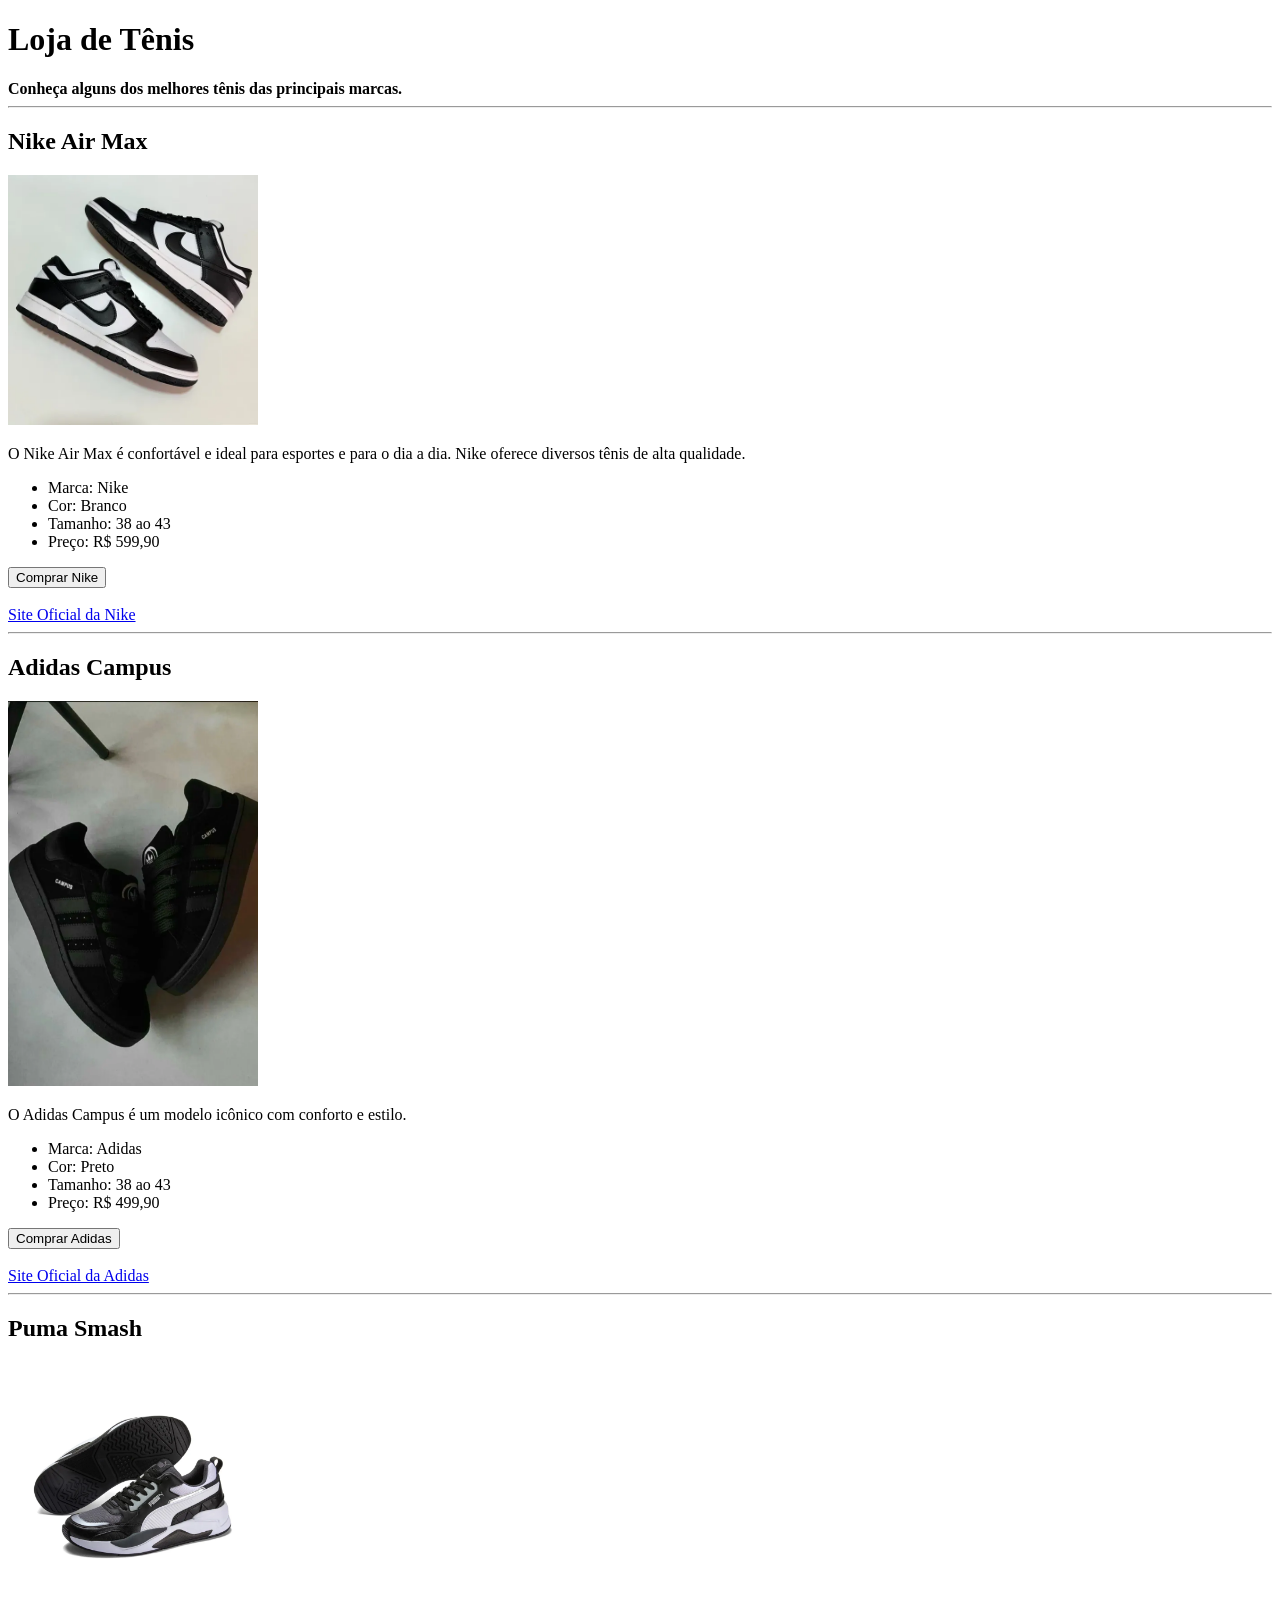
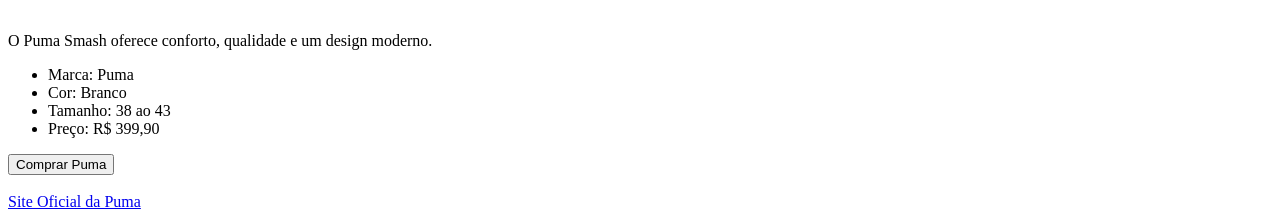
==== Loja de Tenis/index.html @ 2e50f8cc "/Rascunhos" ====
<!DOCTYPE html>
<html lang="pt-BR">

<head>
    <meta charset="UTF-8">
    <title>Loja de Tênis</title>
</head>

<body>

    <h1>Loja de Tênis</h1>

    <strong>Conheça alguns dos melhores tênis das principais marcas.</strong>

    <hr>

    <h2>Nike Air Max</h2>

    <img src="nike.jpg" alt="Tênis Nike" width="250">

    <p>O Nike Air Max é confortável e ideal para esportes e para o dia a dia.
        Nike oferece diversos tênis de alta qualidade.</p>

    <ul>
        <li>Marca: Nike</li>
        <li>Cor: Branco</li>
        <li>Tamanho: 38 ao 43</li>
        <li>Preço: R$ 599,90</li>
    </ul>

    <a href="https://www.nike.com/br" target="_blank">
        <button>Comprar Nike</button>
    </a>

    <br><br>

    <a href="https://www.nike.com/br" target="_blank" rel="noopener noreferrer">
        Site Oficial da Nike
    </a>

    <hr>

    <h2>Adidas Campus</h2>

    <img src="adidas.jpg" alt="Tênis Adidas" width="250">

    <p>O Adidas Campus é um modelo icônico com conforto e estilo.</p>

    <ul>
        <li>Marca: Adidas</li>
        <li>Cor: Preto</li>
        <li>Tamanho: 38 ao 43</li>
        <li>Preço: R$ 499,90</li>
    </ul>

    <a href="https://www.adidas.com.br" target="_blank">
        <button>Comprar Adidas</button>
    </a>

    <br><br>

    <a href="https://www.adidas.com.br" target="_blank" rel="noopener noreferrer">
        Site Oficial da Adidas
    </a>

    <hr>

    <h2>Puma Smash </h2>

    <img src="puma.jpg" alt="Tênis Puma" width="250">

    <p>O Puma Smash oferece conforto, qualidade e um design moderno.</p>

    <ul>
        <li>Marca: Puma</li>
        <li>Cor: Branco</li>
        <li>Tamanho: 38 ao 43</li>
        <li>Preço: R$ 399,90</li>
    </ul>

    <a href="https://br.puma.com" target="_blank">
        <button>Comprar Puma</button>
    </a>

    <br><br>

    <a href="https://br.puma.com" target="_blank" rel="noopener noreferrer">
        Site Oficial da Puma
    </a>

</body>

</html>
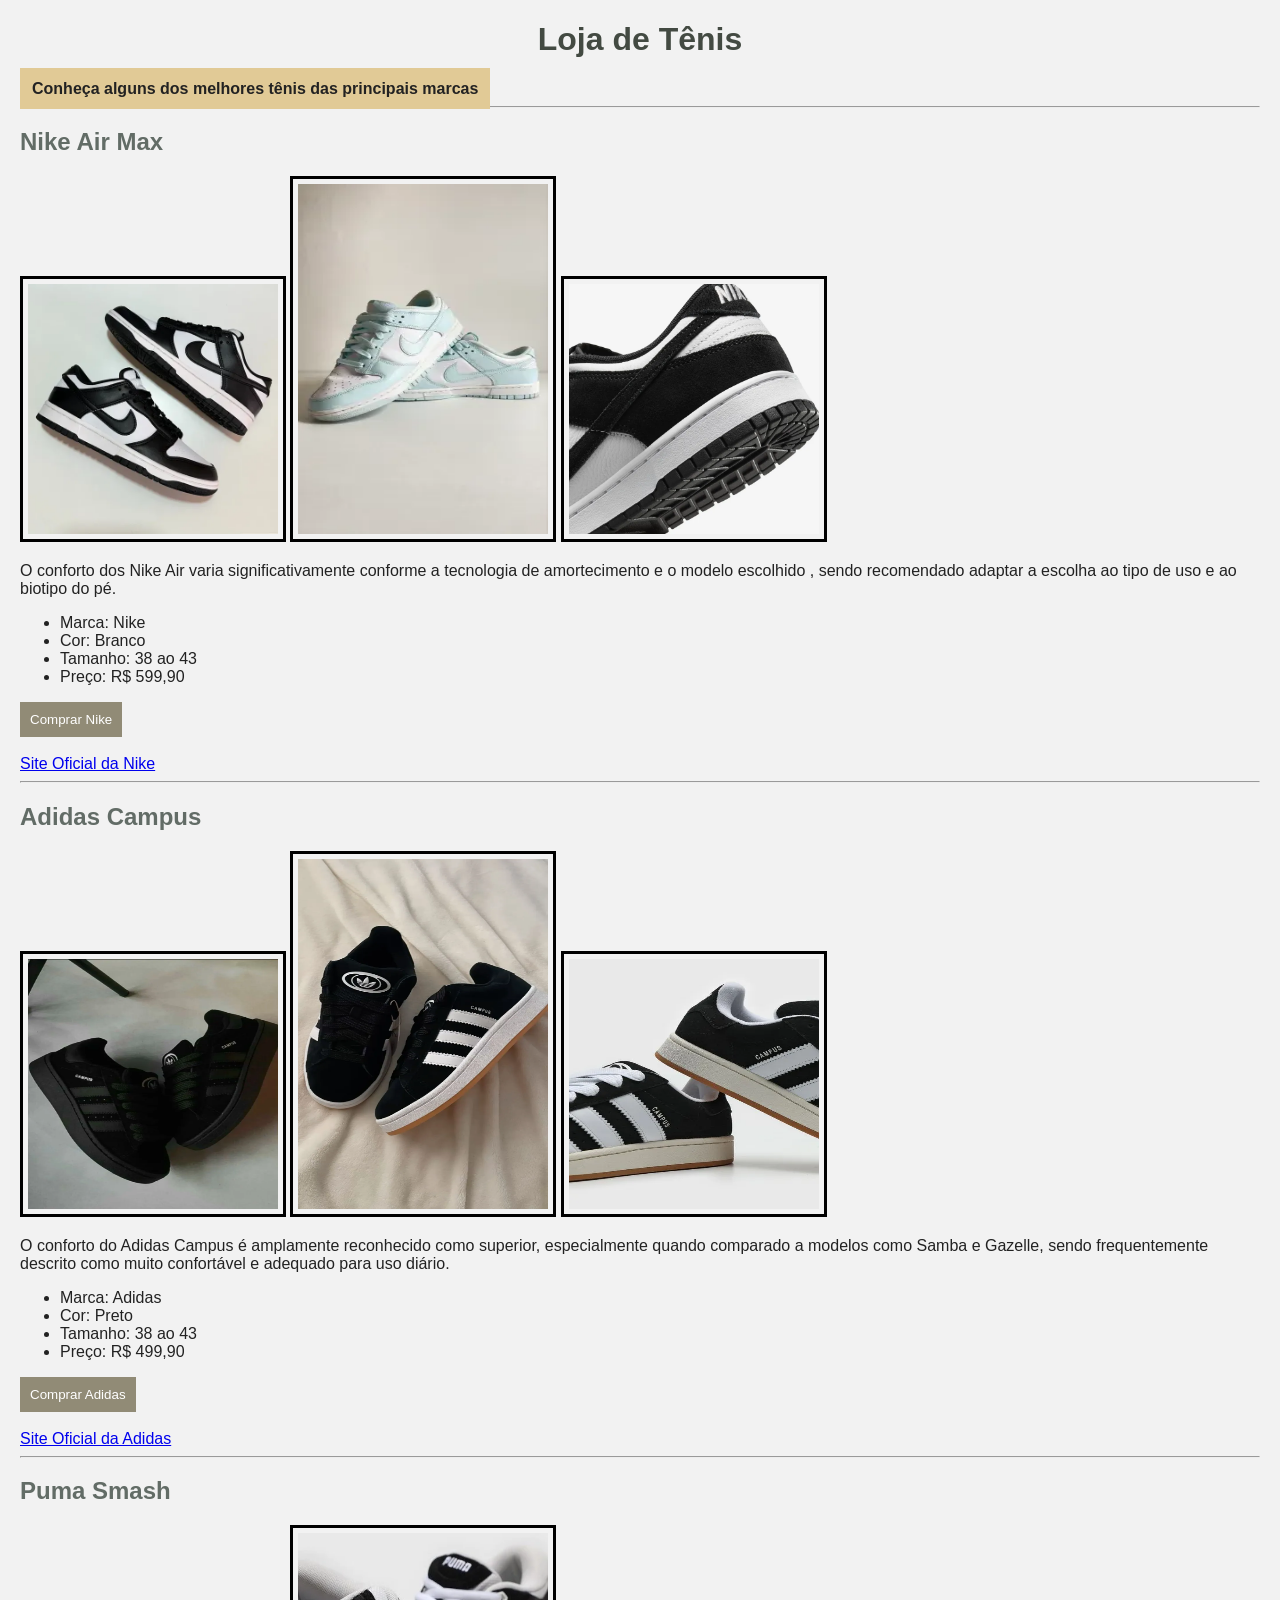
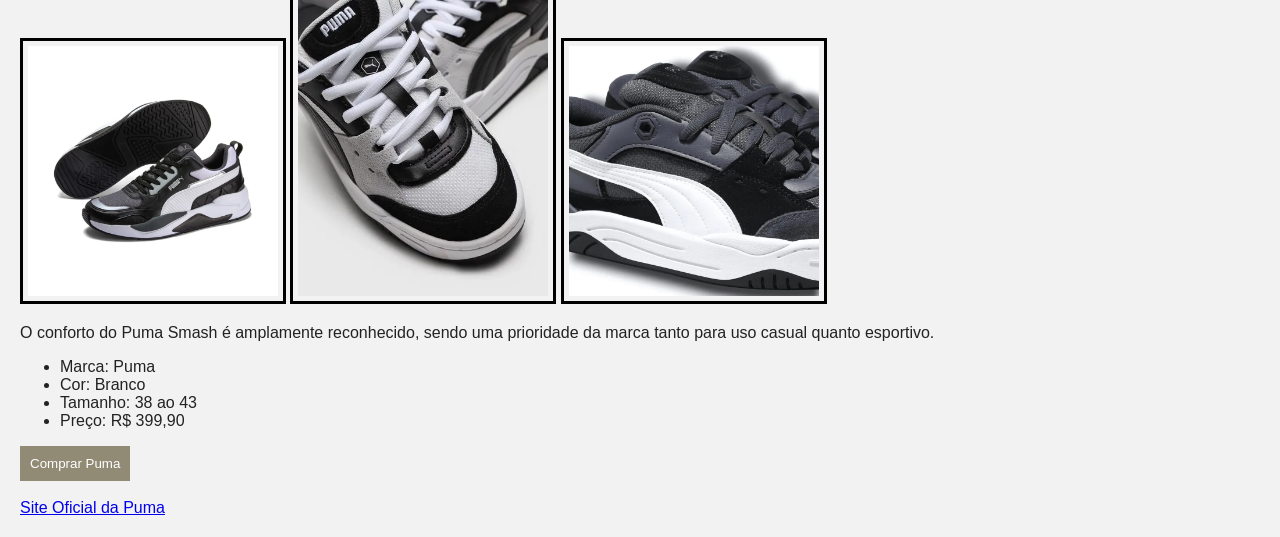
==== commit 28a5c21b: "Loja de Tenis color" ====
--- a/Loja de Tenis/index.html
+++ b/Loja de Tenis/index.html
@@ -9,17 +9,18 @@
 <body>
 
     <h1>Loja de Tênis</h1>
-
-    <strong>Conheça alguns dos melhores tênis das principais marcas.</strong>
-
+<strong class="destaque"> Conheça alguns dos melhores tênis das principais marcas </strong>
+   
     <hr>
 
     <h2>Nike Air Max</h2>
 
-    <img src="nike.jpg" alt="Tênis Nike" width="250">
+    <img src="nike.jpg" alt="Tênis Nike" width="250">      <img src="nike11.jpg" alt="Tênis Nike" width="250" height="350">   <img src="nike2.jpg" alt="Tênis Nike" width="250" height="250">
 
-    <p>O Nike Air Max é confortável e ideal para esportes e para o dia a dia.
-        Nike oferece diversos tênis de alta qualidade.</p>
+    <p> O conforto dos Nike Air varia significativamente conforme a tecnologia de amortecimento e o modelo escolhido
+        , sendo recomendado adaptar a escolha ao tipo de uso e ao biotipo do pé. 
+
+</p>
 
     <ul>
         <li>Marca: Nike</li>
@@ -42,9 +43,11 @@
 
     <h2>Adidas Campus</h2>
 
-    <img src="adidas.jpg" alt="Tênis Adidas" width="250">
+    <img src="adidas.jpg" alt="Tênis Adidas" width="250" height="250">  <img src="adida.jpg" alt="Tênis Adidas" width="250" height="350">  <img src="adid.jpg" alt="Tênis Adidas" width="250" height="250">
 
-    <p>O Adidas Campus é um modelo icônico com conforto e estilo.</p>
+    <p>O conforto do Adidas Campus é amplamente reconhecido como superior,
+         especialmente quando comparado a modelos como Samba e Gazelle,
+         sendo frequentemente descrito como muito confortável e adequado para uso diário.</p>
 
     <ul>
         <li>Marca: Adidas</li>
@@ -67,9 +70,10 @@
 
     <h2>Puma Smash </h2>
 
-    <img src="puma.jpg" alt="Tênis Puma" width="250">
+    <img src="puma.jpg" alt="Tênis Puma" width="250">  <img src="puma2.jpg" alt="Tênis Puma" width="250"> <img src="puma1.jpg" alt="Tênis Puma" width="250" height="250">
 
-    <p>O Puma Smash oferece conforto, qualidade e um design moderno.</p>
+    <p> O conforto do Puma Smash é amplamente reconhecido,
+         sendo uma prioridade da marca tanto para uso casual quanto esportivo.</p>
 
     <ul>
         <li>Marca: Puma</li>
@@ -90,4 +94,8 @@
 
 </body>
 
-</html>+</html>
+
+<head>
+    <link rel="stylesheet" href="style.css">
+</head>
--- a/Loja de Tenis/style.css
+++ b/Loja de Tenis/style.css
@@ -0,0 +1,34 @@
+body {
+    background-color: #f2f2f2;
+    color: #222;
+    font-family: Arial, sans-serif;
+    margin: 20px;
+}
+
+h1 {
+    color: #434A42;
+    text-align: center;
+}
+
+h2 {
+    color: #626C66;
+}
+
+img {
+    border: 3px solid rgb(0, 0, 0);
+    padding: 5px;
+}
+
+button {
+    background-color: #918B76;
+    color: white;
+    padding: 10px;
+    border: none;
+}
+
+.destaque {
+    background-color: #E1CA96;
+    border: 2px solid #E1CA96;
+    padding: 10px;
+    margin: 15px 0;
+}
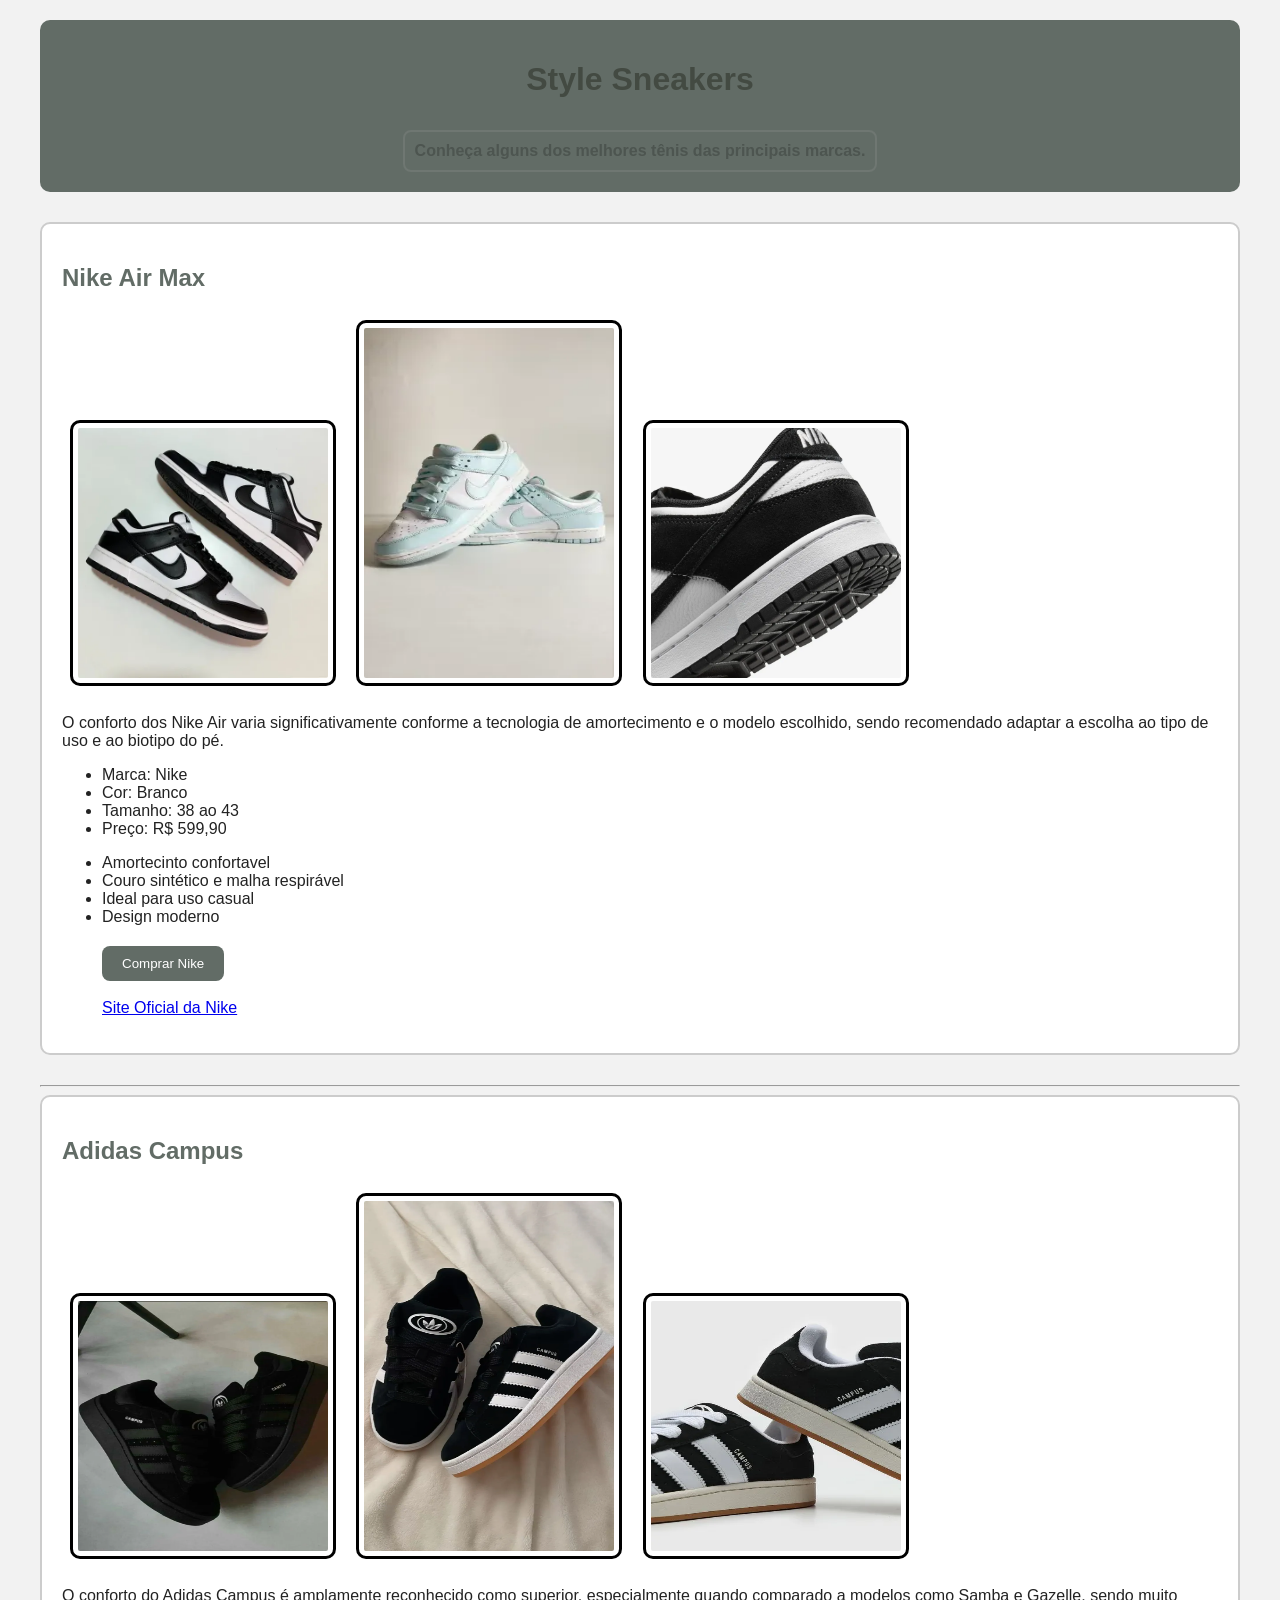
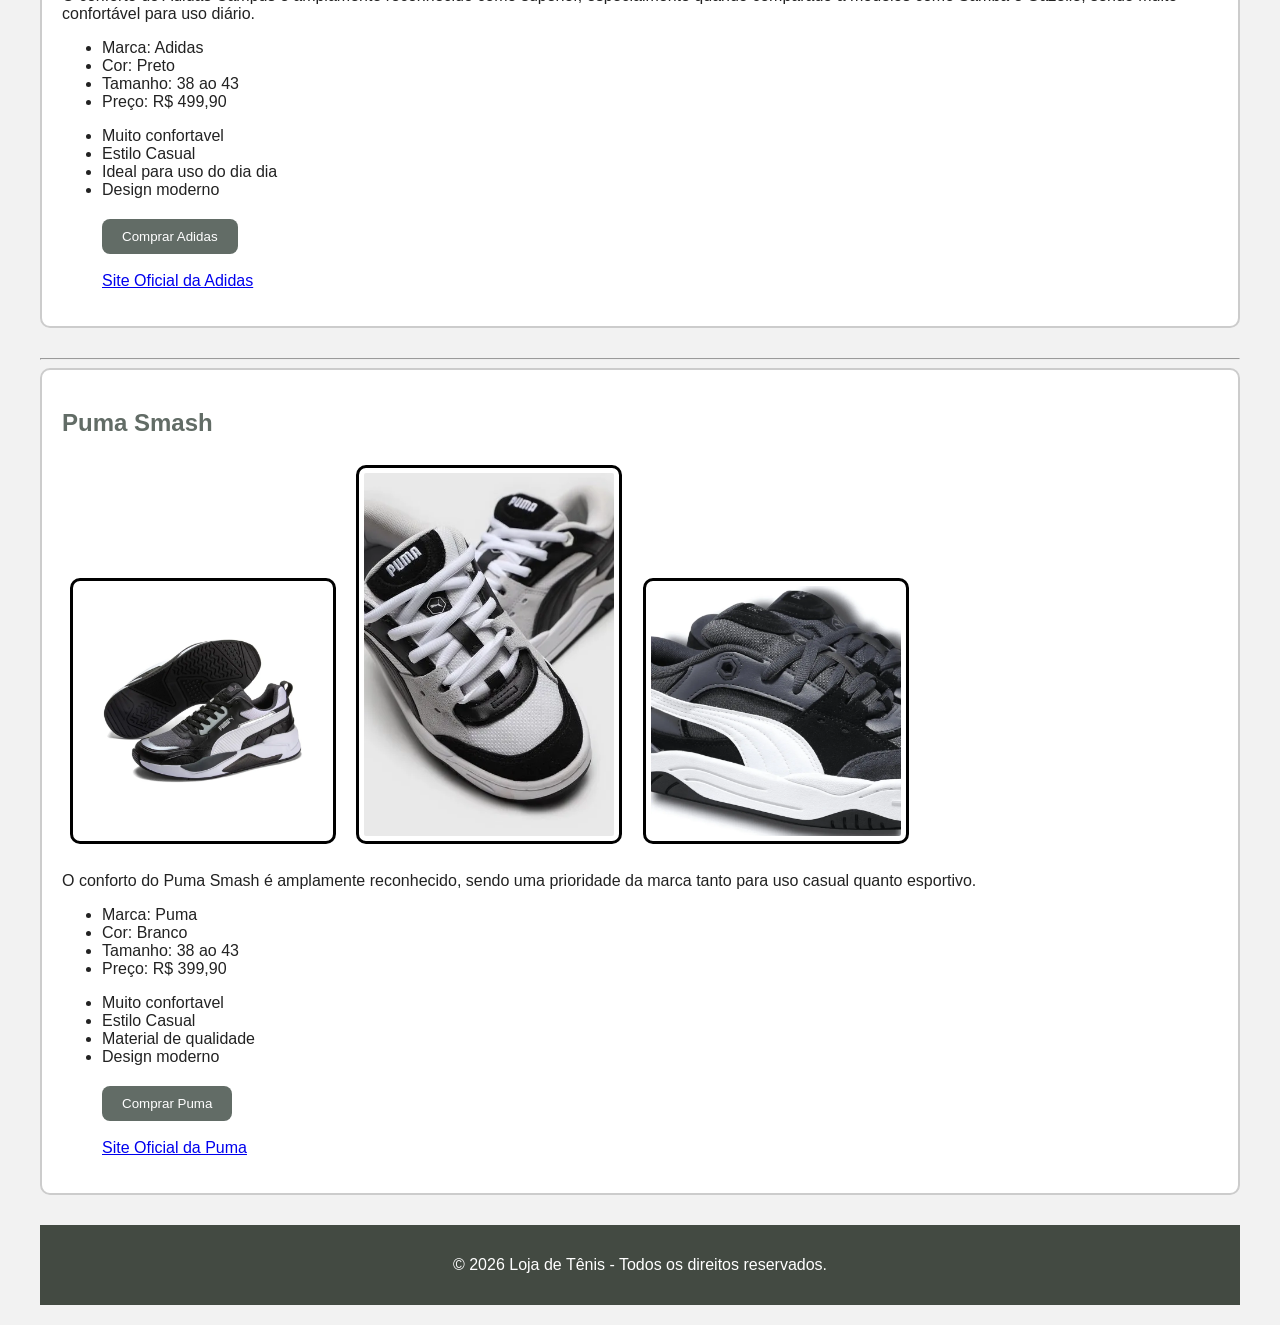
==== commit 232834b9: "Style Sneackers" ====
--- a/Loja de Tenis/index.html
+++ b/Loja de Tenis/index.html
@@ -3,99 +3,142 @@
 
 <head>
     <meta charset="UTF-8">
-    <title>Loja de Tênis</title>
+    <title>Style Sneakers</title>
+    <link rel="stylesheet" href="style.css">
 </head>
 
 <body>
 
-    <h1>Loja de Tênis</h1>
-<strong class="destaque"> Conheça alguns dos melhores tênis das principais marcas </strong>
-   
-    <hr>
+    <header id="topo">
+        <h1>Style Sneakers</h1>
 
-    <h2>Nike Air Max</h2>
+        <strong class="destaque">
+            Conheça alguns dos melhores tênis das principais marcas.
+        </strong>
+    </header>
 
-    <img src="nike.jpg" alt="Tênis Nike" width="250">      <img src="nike11.jpg" alt="Tênis Nike" width="250" height="350">   <img src="nike2.jpg" alt="Tênis Nike" width="250" height="250">
+    <main>
 
-    <p> O conforto dos Nike Air varia significativamente conforme a tecnologia de amortecimento e o modelo escolhido
-        , sendo recomendado adaptar a escolha ao tipo de uso e ao biotipo do pé. 
+        <div  class="produto">
 
-</p>
+            <h2>Nike Air Max</h2>
 
-    <ul>
-        <li>Marca: Nike</li>
-        <li>Cor: Branco</li>
-        <li>Tamanho: 38 ao 43</li>
-        <li>Preço: R$ 599,90</li>
-    </ul>
+            <img src="nike.jpg" alt="Tênis Nike" width="250">
+            <img src="nike11.jpg" alt="Tênis Nike" width="250" height="350">
+            <img src="nike2.jpg" alt="Tênis Nike" width="250" height="250">
 
-    <a href="https://www.nike.com/br" target="_blank">
-        <button>Comprar Nike</button>
-    </a>
+            <p>
+                O conforto dos Nike Air varia significativamente conforme a tecnologia de amortecimento e o modelo escolhido, sendo recomendado adaptar a escolha ao tipo de uso e ao biotipo do pé.
+            </p>
 
-    <br><br>
+            <ul>
+                <li>Marca: Nike</li>
+                <li>Cor: Branco</li>
+                <li>Tamanho: 38 ao 43</li>
+                <li>Preço: R$ 599,90</li>
+            </ul>
+            <ul>
+                <li> Amortecinto confortavel</li>
+                <li> Couro sintético e malha respirável</li>
+                <li> Ideal para uso casual </li>
+                <li> Design moderno </li>
 
-    <a href="https://www.nike.com/br" target="_blank" rel="noopener noreferrer">
-        Site Oficial da Nike
-    </a>
+            <a href="https://www.nike.com/br" target="_blank">
+                <button>Comprar Nike</button>
+            </a>
 
-    <hr>
+            <br><br>
 
-    <h2>Adidas Campus</h2>
+            <a href="https://www.nike.com/br" target="_blank">
+                Site Oficial da Nike
+            </a>
 
-    <img src="adidas.jpg" alt="Tênis Adidas" width="250" height="250">  <img src="adida.jpg" alt="Tênis Adidas" width="250" height="350">  <img src="adid.jpg" alt="Tênis Adidas" width="250" height="250">
+        </div >
 
-    <p>O conforto do Adidas Campus é amplamente reconhecido como superior,
-         especialmente quando comparado a modelos como Samba e Gazelle,
-         sendo frequentemente descrito como muito confortável e adequado para uso diário.</p>
+        <hr>
 
-    <ul>
-        <li>Marca: Adidas</li>
-        <li>Cor: Preto</li>
-        <li>Tamanho: 38 ao 43</li>
-        <li>Preço: R$ 499,90</li>
-    </ul>
+        <div  class="produto">
 
-    <a href="https://www.adidas.com.br" target="_blank">
-        <button>Comprar Adidas</button>
-    </a>
+            <h2>Adidas Campus</h2>
 
-    <br><br>
+            <img src="adidas.jpg" alt="Tênis Adidas" width="250" height="250">
+            <img src="adida.jpg" alt="Tênis Adidas" width="250" height="350">
+            <img src="adid.jpg" alt="Tênis Adidas" width="250" height="250">
 
-    <a href="https://www.adidas.com.br" target="_blank" rel="noopener noreferrer">
-        Site Oficial da Adidas
-    </a>
+            <p>
+                O conforto do Adidas Campus é amplamente reconhecido como superior, especialmente quando comparado a modelos como Samba e Gazelle, sendo muito confortável para uso diário.
+            </p>
 
-    <hr>
+            <ul>
+                <li>Marca: Adidas</li>
+                <li>Cor: Preto</li>
+                <li>Tamanho: 38 ao 43</li>
+                <li>Preço: R$ 499,90</li>
+            </ul>
+            <ul>
+                <li> Muito confortavel</li>
+                <li> Estilo Casual</li>
+                <li> Ideal para uso do dia dia </li>
+                <li> Design moderno </li>
+            <a href="https://www.adidas.com.br" target="_blank">
+                <button>Comprar Adidas</button>
+            </a>
 
-    <h2>Puma Smash </h2>
+            <br><br>
 
-    <img src="puma.jpg" alt="Tênis Puma" width="250">  <img src="puma2.jpg" alt="Tênis Puma" width="250"> <img src="puma1.jpg" alt="Tênis Puma" width="250" height="250">
+            <a href="https://www.adidas.com.br" target="_blank">
+                Site Oficial da Adidas
+            </a>
 
-    <p> O conforto do Puma Smash é amplamente reconhecido,
-         sendo uma prioridade da marca tanto para uso casual quanto esportivo.</p>
+        </div >
 
-    <ul>
-        <li>Marca: Puma</li>
-        <li>Cor: Branco</li>
-        <li>Tamanho: 38 ao 43</li>
-        <li>Preço: R$ 399,90</li>
-    </ul>
+        <hr>
 
-    <a href="https://br.puma.com" target="_blank">
-        <button>Comprar Puma</button>
-    </a>
+        <div  class="produto">
 
-    <br><br>
+            <h2>Puma Smash</h2>
 
-    <a href="https://br.puma.com" target="_blank" rel="noopener noreferrer">
-        Site Oficial da Puma
-    </a>
+            <img src="puma.jpg" alt="Tênis Puma" width="250">
+            <img src="puma2.jpg" alt="Tênis Puma" width="250">
+            <img src="puma1.jpg" alt="Tênis Puma" width="250" height="250">
+
+            <p>
+                O conforto do Puma Smash é amplamente reconhecido, sendo uma prioridade da marca tanto para uso casual quanto esportivo.
+            </p>
+
+            <ul>
+                <li>Marca: Puma</li>
+                <li>Cor: Branco</li>
+                <li>Tamanho: 38 ao 43</li>
+                <li>Preço: R$ 399,90</li>
+            </ul>
+            <ul>
+                <li> Muito confortavel</li>
+                <li> Estilo Casual</li>
+                <li> Material de qualidade </li>
+                <li> Design moderno </li>  
+
+            <a
+             href="https://br.puma.com" target="_blank">
+                <button>Comprar Puma</button>
+            </a>
+
+            <br><br>
+
+            <a href="https://br.puma.com" target="_blank">
+                Site Oficial da Puma
+            </a>
+
+        </div >
+
+    </main>
+
+    <footer>
+        <p>&copy; 2026 Loja de Tênis - Todos os direitos reservados.</p>
+    </footer>
 
 </body>
 
 </html>
 
-<head>
-    <link rel="stylesheet" href="style.css">
-</head>
+
--- a/Loja de Tenis/style.css
+++ b/Loja de Tenis/style.css
@@ -2,33 +2,73 @@
     background-color: #f2f2f2;
     color: #222;
     font-family: Arial, sans-serif;
-    margin: 20px;
+    margin: 20px auto;
+    max-width: 1200px;
+    min-height: 320px;
+}
+
+#topo {
+    background-color: #626C66;
+    padding: 20px;
+    color: #4d5550; 
+    border-radius: 10px;
+    text-align: center;
+    margin-bottom: 30px;
 }
 
 h1 {
     color: #434A42;
-    text-align: center;
 }
 
 h2 {
     color: #626C66;
 }
 
+.produto {
+    background-color: white;
+    border: 2px solid #ccc;
+    border-radius: 10px;
+    padding: 20px;
+    margin-bottom: 30px;
+}
+
 img {
-    border: 3px solid rgb(0, 0, 0);
+    border: 3px solid black;
+    border-radius: 10px;
     padding: 5px;
+    margin: 8px;
 }
 
 button {
-    background-color: #918B76;
+    background-color: #626C66;
     color: white;
-    padding: 10px;
+    padding: 10px 20px;
     border: none;
+    border-radius: 8px;
+    transition: 0.4s;
+    margin-top: 20px;
+}
+
+button:hover {
+    background-color: #434A42;
+    cursor: pointer;
 }
 
 .destaque {
-    background-color: #E1CA96;
-    border: 2px solid #E1CA96;
+    background-color: #626C66;
+    border: 2px solid #6f7772;
+    border-radius: 8px;
     padding: 10px;
-    margin: 15px 0;
-}+    display: inline-block;
+    margin-top: 10px;
+}
+
+footer {
+    text-align: center;
+    margin-top: 30px;
+    padding: 15px;
+    background-color: #434A42;
+    color: #fff;
+}
+
+
